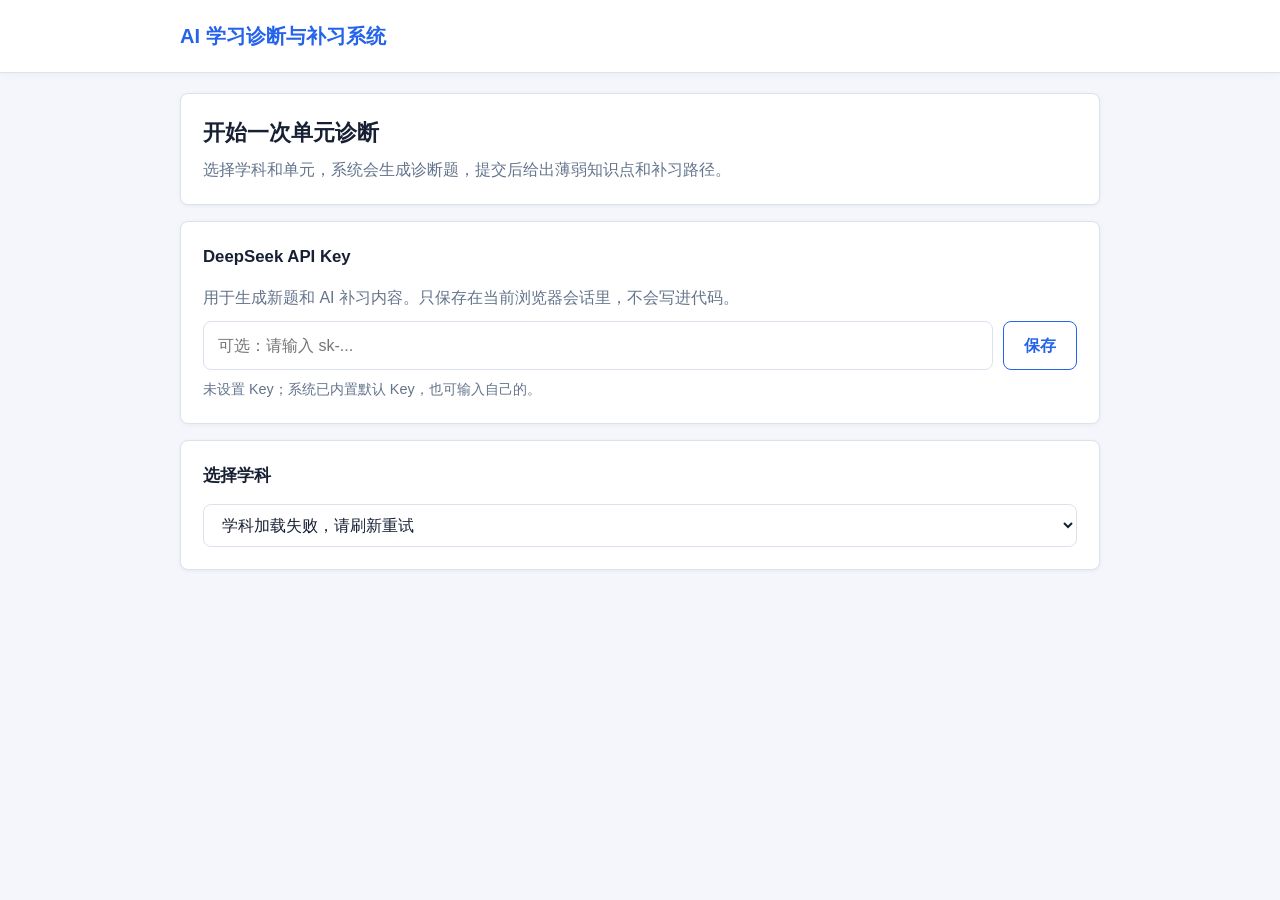
==== static/index.html @ 89bc8459 "Add files via upload" ====
<!DOCTYPE html>
<html lang="zh-CN">
<head>
    <meta charset="UTF-8">
    <meta name="viewport" content="width=device-width, initial-scale=1.0">
    <title>AI 学习诊断系统</title>
    <link rel="stylesheet" href="css/style.css">
</head>
<body>
    <div class="header">
        <div class="container">
            <h1>AI 学习诊断与补习系统</h1>
        </div>
    </div>

    <main class="container">
        <section class="card intro-card">
            <h2>开始一次单元诊断</h2>
            <p>选择学科和单元，系统会生成诊断题，提交后给出薄弱知识点和补习路径。</p>
        </section>

        <section class="card">
            <div class="card-title">DeepSeek API Key</div>
            <p class="muted key-help">用于生成新题和 AI 补习内容。只保存在当前浏览器会话里，不会写进代码。</p>
            <div class="key-row">
                <div class="key-input-wrapper">
                    <input id="apiKeyInput" type="password" placeholder="可选：请输入 sk-..." autocomplete="off">
                    <ul id="keySuggestions" class="key-suggestions" style="display:none;"></ul>
                </div>
                <button id="saveKeyBtn" class="btn btn-outline" type="button">保存</button>
            </div>
            <div id="apiKeyStatus" class="muted key-status">未设置 Key；系统已内置默认 Key，也可输入自己的。</div>
        </section>

        <section class="card">
            <div class="card-title">选择学科</div>
            <select id="subjectSelect">
                <option value="">请选择学科</option>
            </select>
        </section>

        <section id="unitSection" class="card" style="display:none;">
            <div class="card-title">选择单元</div>
            <div id="unitList" class="unit-list"></div>
        </section>

        <section id="selectedInfo" class="card selected-card" style="display:none;">
            <div class="card-title">已选择</div>
            <div id="selectedDetail"></div>
            <button id="startBtn" class="btn btn-primary btn-lg" disabled>
                开始诊断测试
            </button>
        </section>
    </main>

    <script src="js/api.js"></script>
    <script src="js/index.js"></script>
</body>
</html>
---- static/css/style.css ----
* {
  box-sizing: border-box;
  margin: 0;
  padding: 0;
}

:root {
  --primary: #2563eb;
  --primary-dark: #1d4ed8;
  --success: #059669;
  --danger: #dc2626;
  --warning: #d97706;
  --bg: #f4f6fb;
  --card-bg: #ffffff;
  --text: #172033;
  --text-secondary: #64748b;
  --border: #dbe2ee;
  --soft-blue: #eff6ff;
  --soft-green: #ecfdf5;
  --soft-red: #fef2f2;
  --radius: 8px;
}

body {
  min-height: 100vh;
  background: var(--bg);
  color: var(--text);
  font-family: -apple-system, BlinkMacSystemFont, "Segoe UI", "Microsoft YaHei", "PingFang SC", sans-serif;
  line-height: 1.6;
}

.container {
  max-width: 960px;
  margin: 0 auto;
  padding: 20px;
}

.header {
  background: var(--card-bg);
  border-bottom: 1px solid var(--border);
  box-shadow: 0 1px 8px rgba(15, 23, 42, 0.04);
}

.header .container {
  display: flex;
  align-items: center;
  justify-content: space-between;
  gap: 16px;
}

.header h1 {
  font-size: 1.25rem;
  color: var(--primary);
}

.breadcrumb {
  color: var(--text-secondary);
  font-size: 0.9rem;
}

.breadcrumb a {
  color: var(--primary);
  text-decoration: none;
}

.card {
  background: var(--card-bg);
  border: 1px solid var(--border);
  border-radius: var(--radius);
  box-shadow: 0 1px 4px rgba(15, 23, 42, 0.05);
  margin-bottom: 16px;
  padding: 22px;
}

.intro-card h2 {
  font-size: 1.35rem;
  margin-bottom: 6px;
}

.intro-card p,
.muted {
  color: var(--text-secondary);
}

.card-title {
  font-size: 1.05rem;
  font-weight: 700;
  margin-bottom: 14px;
}

select,
input,
button,
.btn {
  font: inherit;
}

select,
input {
  width: 100%;
  padding: 11px 14px;
  border: 1px solid var(--border);
  border-radius: var(--radius);
  background: #fff;
  color: var(--text);
}

select:focus,
input:focus {
  border-color: var(--primary);
  box-shadow: 0 0 0 3px rgba(37, 99, 235, 0.15);
  outline: none;
}

.key-help {
  margin-bottom: 10px;
}

.key-row {
  display: grid;
  grid-template-columns: 1fr auto;
  gap: 10px;
}

.key-input-wrapper {
  position: relative;
}

.key-suggestions {
  background: #fff;
  border: 1px solid var(--primary);
  border-radius: var(--radius);
  box-shadow: 0 8px 24px rgba(15, 23, 42, 0.12);
  left: 0;
  list-style: none;
  margin-top: 4px;
  position: absolute;
  right: 0;
  top: 100%;
  z-index: 100;
}

.key-suggestion-item {
  align-items: center;
  cursor: pointer;
  display: flex;
  gap: 12px;
  justify-content: space-between;
  padding: 12px 14px;
  transition: background 0.15s;
}

.key-suggestion-item:first-child {
  border-radius: var(--radius) var(--radius) 0 0;
}

.key-suggestion-item:last-child {
  border-radius: 0 0 var(--radius) var(--radius);
}

.key-suggestion-item:only-child {
  border-radius: var(--radius);
}

.key-suggestion-item:hover {
  background: var(--soft-blue);
}

.suggestion-label {
  color: var(--text);
  font-family: monospace;
  font-size: 0.92rem;
}

.suggestion-hint {
  color: var(--text-secondary);
  font-size: 0.82rem;
  white-space: nowrap;
}

.key-status {
  margin-top: 8px;
  font-size: 0.9rem;
}

.btn {
  border: 0;
  border-radius: var(--radius);
  cursor: pointer;
  display: inline-block;
  font-weight: 700;
  padding: 10px 20px;
  text-align: center;
  text-decoration: none;
  transition: background 0.2s, border-color 0.2s, color 0.2s;
}

.btn:disabled {
  cursor: not-allowed;
  opacity: 0.55;
}

.btn-primary {
  background: var(--primary);
  color: #fff;
}

.btn-primary:hover:not(:disabled) {
  background: var(--primary-dark);
}

.btn-outline {
  background: #fff;
  border: 1px solid var(--primary);
  color: var(--primary);
}

.btn-outline:hover:not(:disabled) {
  background: var(--soft-blue);
}

.btn-sm {
  font-size: 0.9rem;
  padding: 7px 14px;
}

.btn-lg {
  font-size: 1.05rem;
  padding: 13px 22px;
  width: 100%;
}

.unit-list {
  display: grid;
  gap: 10px;
}

.unit-item {
  align-items: center;
  background: #fff;
  border: 1px solid var(--border);
  border-radius: var(--radius);
  color: var(--text);
  cursor: pointer;
  display: flex;
  justify-content: space-between;
  padding: 14px 16px;
  text-align: left;
  width: 100%;
}

.unit-item:hover,
.unit-item.selected {
  background: var(--soft-blue);
  border-color: var(--primary);
}

.unit-name {
  font-weight: 700;
}

.unit-meta,
.tag-list {
  color: var(--text-secondary);
  font-size: 0.9rem;
}

.tag-list {
  max-width: 70%;
  overflow-wrap: anywhere;
  text-align: right;
}

.selected-card .btn {
  margin-top: 16px;
}

.question-card {
  margin-bottom: 18px;
}

.q-header {
  align-items: center;
  display: flex;
  gap: 12px;
  justify-content: space-between;
  margin-bottom: 12px;
  min-height: 28px;
}

.q-number {
  color: var(--primary);
  font-weight: 800;
}

.q-text {
  font-size: 1.05rem;
  margin-bottom: 14px;
}

.options {
  display: grid;
  gap: 12px;
}

.option {
  align-items: flex-start;
  border: 1px solid var(--border);
  border-radius: var(--radius);
  cursor: pointer;
  display: flex;
  gap: 10px;
  justify-content: flex-start;
  min-height: 58px;
  padding: 14px 16px;
  width: 100%;
}

.option:hover,
.option.selected {
  background: var(--soft-blue);
  border-color: var(--primary);
}

.option input {
  flex: 0 0 auto;
  margin-top: 5px;
  width: auto;
}

.option-text {
  display: block;
  flex: 1 1 auto;
  min-width: 0;
  overflow-wrap: anywhere;
  text-align: left;
}

.progress-bar {
  background: #e5eaf3;
  border-radius: 999px;
  height: 8px;
  margin-bottom: 10px;
  overflow: hidden;
}

.progress-bar .fill {
  background: var(--primary);
  height: 100%;
  transition: width 0.25s;
}

.progress-text {
  color: var(--text-secondary);
  font-size: 0.9rem;
  margin-bottom: 16px;
  text-align: center;
}

.score-display {
  text-align: center;
}

.score-circle {
  align-items: center;
  border: 8px solid var(--primary);
  border-radius: 50%;
  display: flex;
  flex-direction: column;
  height: 128px;
  justify-content: center;
  margin: 8px auto 16px;
  width: 128px;
}

.score-number {
  color: var(--primary);
  font-size: 2rem;
  font-weight: 900;
}

.score-label,
.score-copy {
  color: var(--text-secondary);
}

.weak-point {
  background: #fff;
  border: 1px solid var(--border);
  border-left: 4px solid var(--text-secondary);
  border-radius: var(--radius);
  margin-bottom: 12px;
  padding: 16px;
}

.weak-point.confidence-high {
  border-left-color: var(--danger);
}

.weak-point.confidence-medium {
  border-left-color: var(--warning);
}

.weak-point.confidence-low {
  border-left-color: var(--text-secondary);
}

.kp-name {
  font-size: 1.06rem;
  font-weight: 800;
  margin-bottom: 5px;
}

.kp-meta,
.diagnosis-reason {
  color: var(--text-secondary);
  margin-bottom: 8px;
}

.confidence-badge {
  border-radius: 999px;
  display: inline-block;
  font-size: 0.78rem;
  margin-left: 8px;
  padding: 2px 8px;
}

.confidence-high .confidence-badge {
  background: var(--soft-red);
  color: var(--danger);
}

.confidence-medium .confidence-badge {
  background: #fff7ed;
  color: var(--warning);
}

.confidence-low .confidence-badge {
  background: #f1f5f9;
  color: var(--text-secondary);
}

.next-step {
  align-items: flex-start;
  border-bottom: 1px solid var(--border);
  display: flex;
  gap: 12px;
  padding: 12px 0;
}

.next-step:last-child {
  border-bottom: 0;
}

.step-index {
  align-items: center;
  background: var(--soft-blue);
  border-radius: 50%;
  color: var(--primary);
  display: inline-flex;
  flex: 0 0 28px;
  font-weight: 800;
  height: 28px;
  justify-content: center;
  width: 28px;
}

.wrong-title {
  color: var(--danger);
  font-weight: 800;
}

.micro-lesson {
  background: var(--soft-green);
  border: 1px solid #a7f3d0;
  border-radius: var(--radius);
  margin: 14px 0;
  padding: 16px;
}

.micro-lesson h3,
.remediate-title {
  margin-bottom: 10px;
}

.section-subtitle,
.practice-title {
  margin-bottom: 10px;
}

.practice-question {
  border: 1px solid var(--border);
  border-radius: var(--radius);
  margin-bottom: 14px;
  padding: 15px;
}

.pq-result {
  margin-top: 10px;
}

.success-text {
  color: var(--success);
  font-weight: 800;
}

.danger-text {
  color: var(--danger);
  font-weight: 800;
}

.loading {
  color: var(--text-secondary);
  padding: 36px 20px;
  text-align: center;
}

.loading.compact {
  padding: 20px;
}

.spinner {
  animation: spin 0.8s linear infinite;
  border: 3px solid var(--border);
  border-radius: 50%;
  border-top-color: var(--primary);
  display: inline-block;
  height: 34px;
  margin-bottom: 10px;
  width: 34px;
}

@keyframes spin {
  to {
    transform: rotate(360deg);
  }
}

.error-message,
.info-message {
  border-radius: var(--radius);
  margin-bottom: 16px;
  padding: 14px 16px;
}

.error-message {
  background: var(--soft-red);
  border: 1px solid #fecaca;
  color: var(--danger);
}

.info-message {
  background: var(--soft-blue);
  border: 1px solid #bfdbfe;
  color: var(--primary);
}

.empty-state {
  color: var(--text-secondary);
  padding: 26px 12px;
  text-align: center;
}

.big-symbol {
  color: var(--success);
  font-size: 3rem;
  font-weight: 900;
}

.action-row {
  display: flex;
  gap: 12px;
  margin-top: 20px;
  text-align: center;
}

.action-row .btn {
  flex: 1;
}

@media (max-width: 640px) {
  .container {
    padding: 14px;
  }

  .header .container,
  .q-header,
  .action-row {
    align-items: stretch;
    flex-direction: column;
  }

  .tag-list {
    max-width: none;
    text-align: left;
  }

  .card {
    padding: 16px;
  }

  .key-row {
    grid-template-columns: 1fr;
  }
}
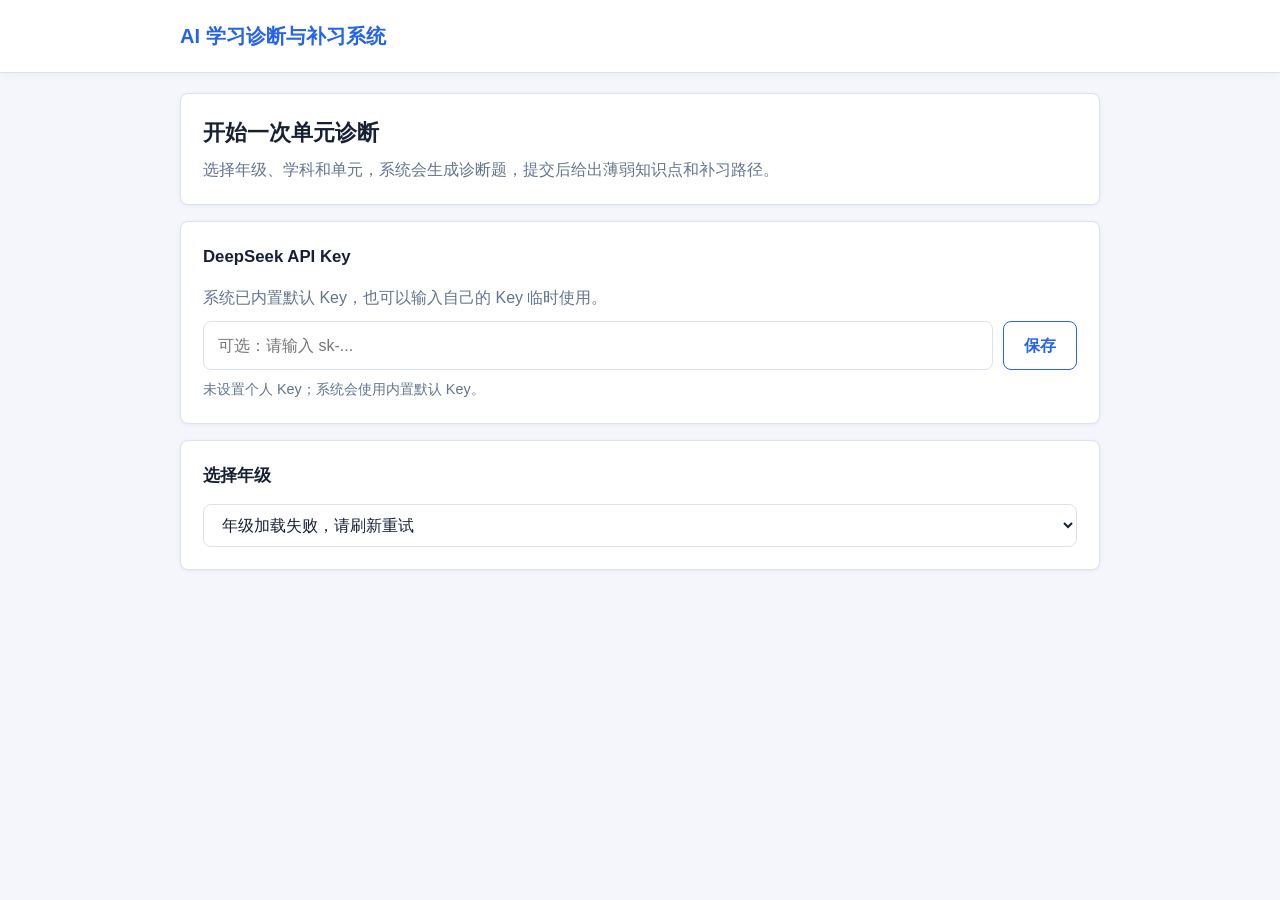
==== commit 5e6cbb98: "Add files via upload" ====
--- a/static/index.html
+++ b/static/index.html
@@ -16,12 +16,12 @@
     <main class="container">
         <section class="card intro-card">
             <h2>开始一次单元诊断</h2>
-            <p>选择学科和单元，系统会生成诊断题，提交后给出薄弱知识点和补习路径。</p>
+            <p>选择年级、学科和单元，系统会生成诊断题，提交后给出薄弱知识点和补习路径。</p>
         </section>
 
         <section class="card">
             <div class="card-title">DeepSeek API Key</div>
-            <p class="muted key-help">用于生成新题和 AI 补习内容。只保存在当前浏览器会话里，不会写进代码。</p>
+            <p class="muted key-help">系统已内置默认 Key，也可以输入自己的 Key 临时使用。</p>
             <div class="key-row">
                 <div class="key-input-wrapper">
                     <input id="apiKeyInput" type="password" placeholder="可选：请输入 sk-..." autocomplete="off">
@@ -29,10 +29,17 @@
                 </div>
                 <button id="saveKeyBtn" class="btn btn-outline" type="button">保存</button>
             </div>
-            <div id="apiKeyStatus" class="muted key-status">未设置 Key；系统已内置默认 Key，也可输入自己的。</div>
+            <div id="apiKeyStatus" class="muted key-status">未设置个人 Key；系统会使用内置默认 Key。</div>
         </section>
 
         <section class="card">
+            <div class="card-title">选择年级</div>
+            <select id="gradeSelect">
+                <option value="">请选择年级</option>
+            </select>
+        </section>
+
+        <section id="subjectSection" class="card" style="display:none;">
             <div class="card-title">选择学科</div>
             <select id="subjectSelect">
                 <option value="">请选择学科</option>
@@ -47,6 +54,27 @@
         <section id="selectedInfo" class="card selected-card" style="display:none;">
             <div class="card-title">已选择</div>
             <div id="selectedDetail"></div>
+            <div class="quiz-settings">
+                <div>
+                    <label class="field-label" for="questionCountSelect">出题数量</label>
+                    <select id="questionCountSelect">
+                        <option value="10">10 题</option>
+                        <option value="15">15 题</option>
+                        <option value="20" selected>20 题</option>
+                        <option value="25">25 题</option>
+                        <option value="30">30 题</option>
+                    </select>
+                </div>
+                <div>
+                    <label class="field-label" for="difficultySelect">题目难度</label>
+                    <select id="difficultySelect">
+                        <option value="mixed" selected>综合难度</option>
+                        <option value="basic">基础</option>
+                        <option value="core">核心</option>
+                        <option value="advanced">提高</option>
+                    </select>
+                </div>
+            </div>
             <button id="startBtn" class="btn btn-primary btn-lg" disabled>
                 开始诊断测试
             </button>
--- a/static/css/style.css
+++ b/static/css/style.css
@@ -275,6 +275,20 @@
   margin-top: 16px;
 }
 
+.quiz-settings {
+  display: grid;
+  gap: 12px;
+  grid-template-columns: repeat(2, minmax(0, 1fr));
+  margin-top: 16px;
+}
+
+.field-label {
+  color: var(--text-secondary);
+  display: block;
+  font-size: 0.9rem;
+  margin-bottom: 6px;
+}
+
 .question-card {
   margin-bottom: 18px;
 }
@@ -602,4 +616,8 @@
   .key-row {
     grid-template-columns: 1fr;
   }
-}
+
+  .quiz-settings {
+    grid-template-columns: 1fr;
+  }
+}
